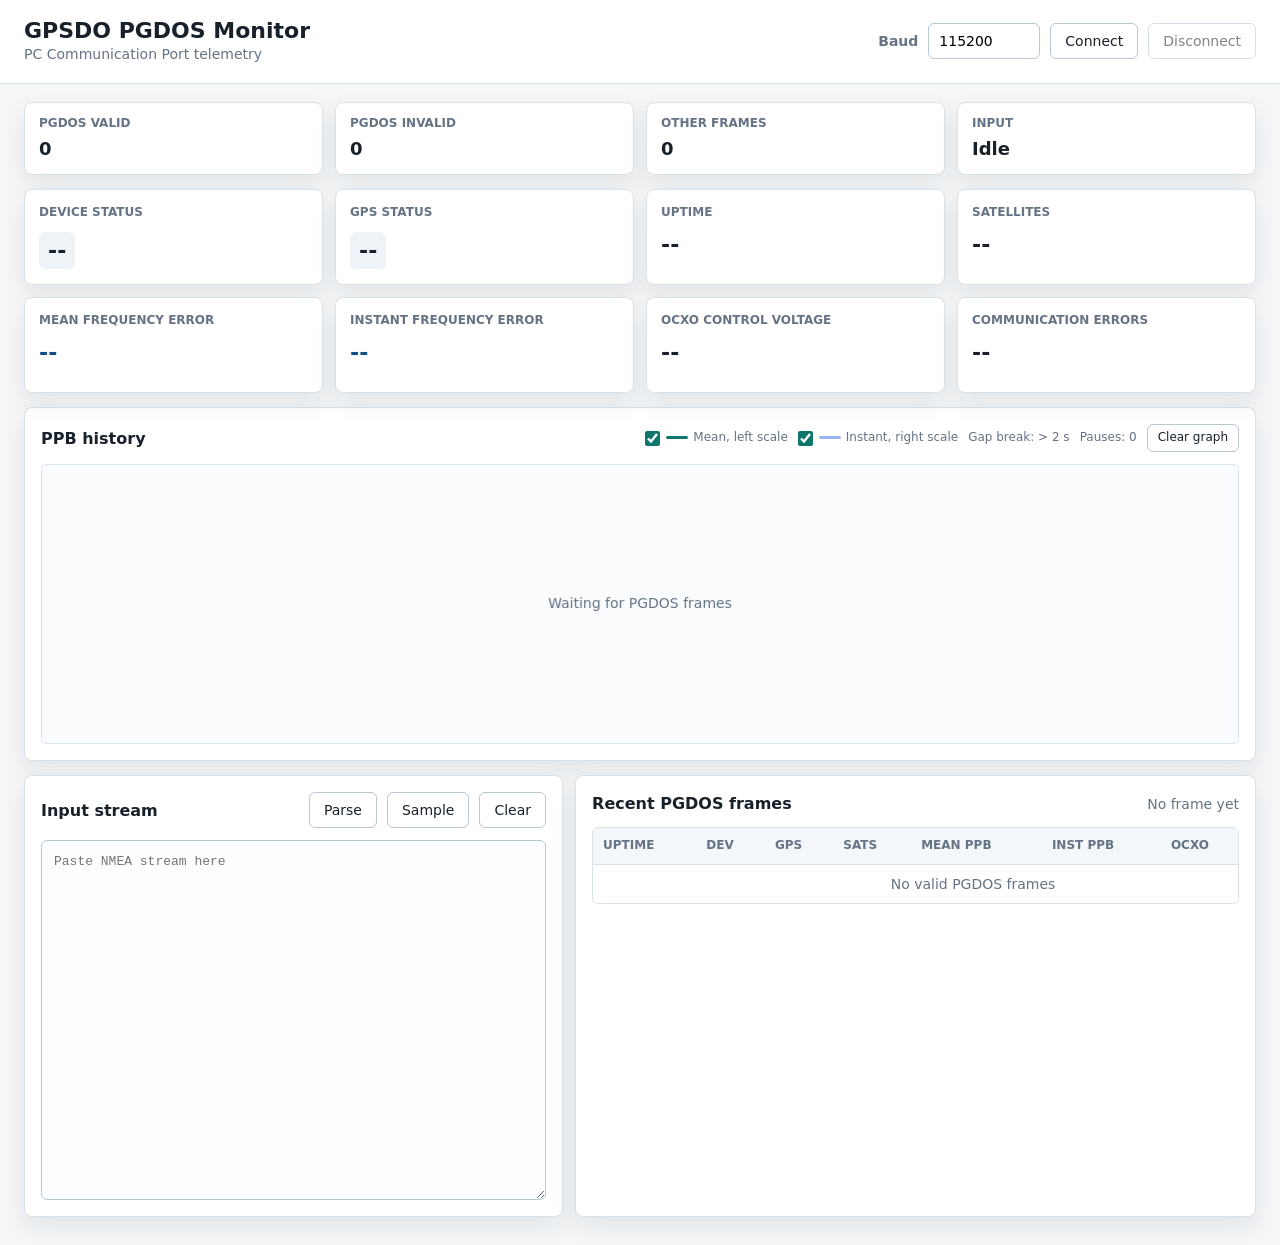
==== tools/gpsdo-monitor/index.html @ b1c15453 "Add GPSDO PGDOS Monitor" ====
<!doctype html>
<html lang="en">
<head>
  <meta charset="utf-8">
  <meta name="viewport" content="width=device-width, initial-scale=1">
  <title>GPSDO PGDOS Monitor</title>
  <link rel="stylesheet" href="styles.css">
  <script src="app.js" defer></script>
</head>
<body>
  <header class="app-header">
    <div>
      <h1>GPSDO PGDOS Monitor</h1>
      <div class="subtitle">PC Communication Port telemetry</div>
    </div>
    <div class="toolbar">
      <label class="field-label" for="baudInput">Baud</label>
      <input id="baudInput" class="baud-input" type="number" min="1200" step="1200" value="115200">
      <button id="connectBtn" type="button">Connect</button>
      <button id="disconnectBtn" type="button" disabled>Disconnect</button>
    </div>
  </header>

  <main>
    <section class="status-strip" aria-label="Parser summary">
      <div class="summary-item">
        <span class="summary-label">PGDOS valid</span>
        <strong id="validCount">0</strong>
      </div>
      <div class="summary-item">
        <span class="summary-label">PGDOS invalid</span>
        <strong id="invalidCount">0</strong>
      </div>
      <div class="summary-item">
        <span class="summary-label">Other frames</span>
        <strong id="ignoredCount">0</strong>
      </div>
      <div class="summary-item wide">
        <span class="summary-label">Input</span>
        <strong id="inputStatus">Idle</strong>
      </div>
    </section>

    <section class="metrics-grid" aria-label="Latest PGDOS data">
      <article class="metric">
        <span class="metric-label">Device status</span>
        <strong id="deviceStatus" class="status-pill">--</strong>
      </article>
      <article class="metric">
        <span class="metric-label">GPS status</span>
        <strong id="gpsStatus" class="status-pill">--</strong>
      </article>
      <article class="metric">
        <span class="metric-label">Uptime</span>
        <strong id="uptimeValue">--</strong>
      </article>
      <article class="metric">
        <span class="metric-label">Satellites</span>
        <strong id="satValue">--</strong>
      </article>
      <article class="metric emphasis">
        <span class="metric-label">Mean frequency error</span>
        <strong id="meanPpbValue">--</strong>
      </article>
      <article class="metric emphasis">
        <span class="metric-label">Instant frequency error</span>
        <strong id="instPpbValue">--</strong>
      </article>
      <article class="metric">
        <span class="metric-label">OCXO control voltage</span>
        <strong id="pwmValue">--</strong>
      </article>
      <article class="metric">
        <span class="metric-label">Communication errors</span>
        <strong id="commErrorsValue">--</strong>
      </article>
    </section>

    <section class="chart-section" aria-label="Frequency error chart">
      <div class="section-heading">
        <h2>PPB history</h2>
        <div class="legend">
          <label class="chart-toggle">
            <input id="meanToggle" type="checkbox" checked>
            <span><i class="line mean"></i>Mean, left scale</span>
          </label>
          <label class="chart-toggle">
            <input id="instantToggle" type="checkbox" checked>
            <span><i class="line inst"></i>Instant, right scale</span>
          </label>
          <span>Gap break: &gt; 2 s</span>
          <span id="gapCount">Pauses: 0</span>
          <button id="clearChartBtn" class="small-button" type="button">Clear graph</button>
        </div>
      </div>
      <canvas id="ppbChart" height="280"></canvas>
    </section>

    <section class="workspace">
      <div class="log-panel">
        <div class="section-heading">
          <h2>Input stream</h2>
          <div class="button-row">
            <button id="parseBtn" type="button">Parse</button>
            <button id="sampleBtn" type="button">Sample</button>
            <button id="clearBtn" type="button">Clear</button>
          </div>
        </div>
        <textarea id="rawInput" spellcheck="false" placeholder="Paste NMEA stream here"></textarea>
      </div>

      <div class="frames-panel">
        <div class="section-heading">
          <h2>Recent PGDOS frames</h2>
          <span id="lastFrameAt" class="muted">No frame yet</span>
        </div>
        <div class="table-wrap">
          <table>
            <thead>
              <tr>
                <th>Uptime</th>
                <th>Dev</th>
                <th>GPS</th>
                <th>Sats</th>
                <th>Mean ppb</th>
                <th>Inst ppb</th>
                <th>OCXO</th>
                <th>Errors</th>
              </tr>
            </thead>
            <tbody id="framesBody">
              <tr>
                <td colspan="8" class="empty-cell">No valid PGDOS frames</td>
              </tr>
            </tbody>
          </table>
        </div>
      </div>
    </section>
  </main>
</body>
</html>
---- tools/gpsdo-monitor/styles.css ----
:root {
  color-scheme: light;
  --bg: #f4f6f8;
  --panel: #ffffff;
  --panel-strong: #f9fbfc;
  --text: #18212a;
  --muted: #657384;
  --line: #d8e0e8;
  --accent: #0f766e;
  --accent-2: #2563eb;
  --warn: #b7791f;
  --bad: #b42318;
  --good-bg: #dff7ec;
  --warn-bg: #fff2cc;
  --bad-bg: #ffe4df;
  --shadow: 0 10px 24px rgba(24, 33, 42, 0.08);
}

* {
  box-sizing: border-box;
}

body {
  margin: 0;
  background: var(--bg);
  color: var(--text);
  font: 14px/1.45 system-ui, -apple-system, BlinkMacSystemFont, "Segoe UI", sans-serif;
}

button,
input,
textarea {
  font: inherit;
}

button {
  min-height: 36px;
  border: 1px solid #b9c6d4;
  border-radius: 6px;
  background: #ffffff;
  color: var(--text);
  padding: 0 14px;
  cursor: pointer;
}

button:hover:not(:disabled) {
  border-color: #8292a5;
  background: #f8fafc;
}

button:disabled {
  cursor: not-allowed;
  opacity: 0.55;
}

.small-button {
  min-height: 28px;
  padding: 0 10px;
  font-size: 12px;
}

.app-header {
  display: flex;
  align-items: center;
  justify-content: space-between;
  gap: 20px;
  padding: 18px 24px;
  background: #ffffff;
  border-bottom: 1px solid var(--line);
}

h1,
h2 {
  margin: 0;
  letter-spacing: 0;
}

h1 {
  font-size: 22px;
  line-height: 1.2;
}

h2 {
  font-size: 16px;
}

.subtitle,
.muted {
  color: var(--muted);
}

.toolbar,
.button-row,
.legend,
.section-heading {
  display: flex;
  align-items: center;
  gap: 10px;
}

.toolbar {
  flex-wrap: wrap;
  justify-content: flex-end;
}

.field-label {
  color: var(--muted);
  font-weight: 600;
}

.baud-input {
  width: 112px;
  min-height: 36px;
  border: 1px solid #b9c6d4;
  border-radius: 6px;
  padding: 0 10px;
  background: #ffffff;
}

main {
  width: min(1440px, 100%);
  margin: 0 auto;
  padding: 18px 24px 28px;
}

.status-strip,
.metrics-grid,
.workspace {
  display: grid;
  gap: 12px;
}

.status-strip {
  grid-template-columns: repeat(4, minmax(0, 1fr));
  margin-bottom: 14px;
}

.summary-item,
.metric,
.chart-section,
.log-panel,
.frames-panel {
  background: var(--panel);
  border: 1px solid var(--line);
  border-radius: 8px;
  box-shadow: var(--shadow);
}

.summary-item {
  padding: 12px 14px;
}

.summary-label,
.metric-label {
  display: block;
  color: var(--muted);
  font-size: 12px;
  font-weight: 700;
  text-transform: uppercase;
}

.summary-item strong {
  display: block;
  margin-top: 4px;
  font-size: 18px;
}

.metrics-grid {
  grid-template-columns: repeat(4, minmax(0, 1fr));
}

.metric {
  min-height: 96px;
  padding: 14px;
}

.metric strong {
  display: block;
  margin-top: 10px;
  font-size: 22px;
  line-height: 1.15;
  overflow-wrap: anywhere;
}

.metric.emphasis strong {
  color: #0f4f86;
}

.status-pill {
  width: fit-content;
  max-width: 100%;
  border-radius: 6px;
  padding: 6px 9px;
  background: #eef3f8;
}

.status-pill[data-tone="good"] {
  background: var(--good-bg);
  color: #146c43;
}

.status-pill[data-tone="warn"] {
  background: var(--warn-bg);
  color: var(--warn);
}

.status-pill[data-tone="bad"] {
  background: var(--bad-bg);
  color: var(--bad);
}

.chart-section {
  margin-top: 14px;
  padding: 16px;
}

.section-heading {
  justify-content: space-between;
  margin-bottom: 12px;
}

.legend {
  flex-wrap: wrap;
  color: var(--muted);
  font-size: 12px;
}

.chart-toggle {
  display: inline-flex;
  align-items: center;
  gap: 6px;
  cursor: pointer;
  user-select: none;
}

.chart-toggle input {
  width: 15px;
  height: 15px;
  margin: 0;
  accent-color: var(--accent);
}

.line {
  display: inline-block;
  width: 22px;
  height: 3px;
  margin-right: 5px;
  vertical-align: middle;
  border-radius: 3px;
}

.line.mean {
  background: var(--accent);
}

.line.inst {
  background: rgba(37, 99, 235, 0.48);
}

#ppbChart {
  display: block;
  width: 100%;
  height: 280px;
  background: var(--panel-strong);
  border: 1px solid var(--line);
  border-radius: 6px;
}

.workspace {
  grid-template-columns: minmax(340px, 0.95fr) minmax(520px, 1.2fr);
  margin-top: 14px;
}

.log-panel,
.frames-panel {
  min-width: 0;
  padding: 16px;
}

#rawInput {
  display: block;
  width: 100%;
  min-height: 360px;
  resize: vertical;
  border: 1px solid #b9c6d4;
  border-radius: 6px;
  padding: 12px;
  background: #fbfdff;
  color: #111827;
  font-family: "Cascadia Mono", Consolas, "Liberation Mono", monospace;
  font-size: 13px;
  line-height: 1.45;
}

.table-wrap {
  width: 100%;
  overflow-x: auto;
  border: 1px solid var(--line);
  border-radius: 6px;
}

table {
  width: 100%;
  min-width: 760px;
  border-collapse: collapse;
  background: #ffffff;
}

th,
td {
  padding: 9px 10px;
  border-bottom: 1px solid var(--line);
  text-align: left;
  white-space: nowrap;
}

th {
  background: #f3f7fa;
  color: var(--muted);
  font-size: 12px;
  text-transform: uppercase;
}

tbody tr:last-child td {
  border-bottom: 0;
}

.empty-cell {
  color: var(--muted);
  text-align: center;
}

@media (max-width: 1100px) {
  .status-strip,
  .metrics-grid {
    grid-template-columns: repeat(2, minmax(0, 1fr));
  }

  .workspace {
    grid-template-columns: 1fr;
  }
}

@media (max-width: 680px) {
  .app-header,
  .section-heading {
    align-items: flex-start;
    flex-direction: column;
  }

  .toolbar,
  .button-row {
    width: 100%;
    justify-content: flex-start;
  }

  .status-strip,
  .metrics-grid {
    grid-template-columns: 1fr;
  }

  main {
    padding: 14px;
  }
}
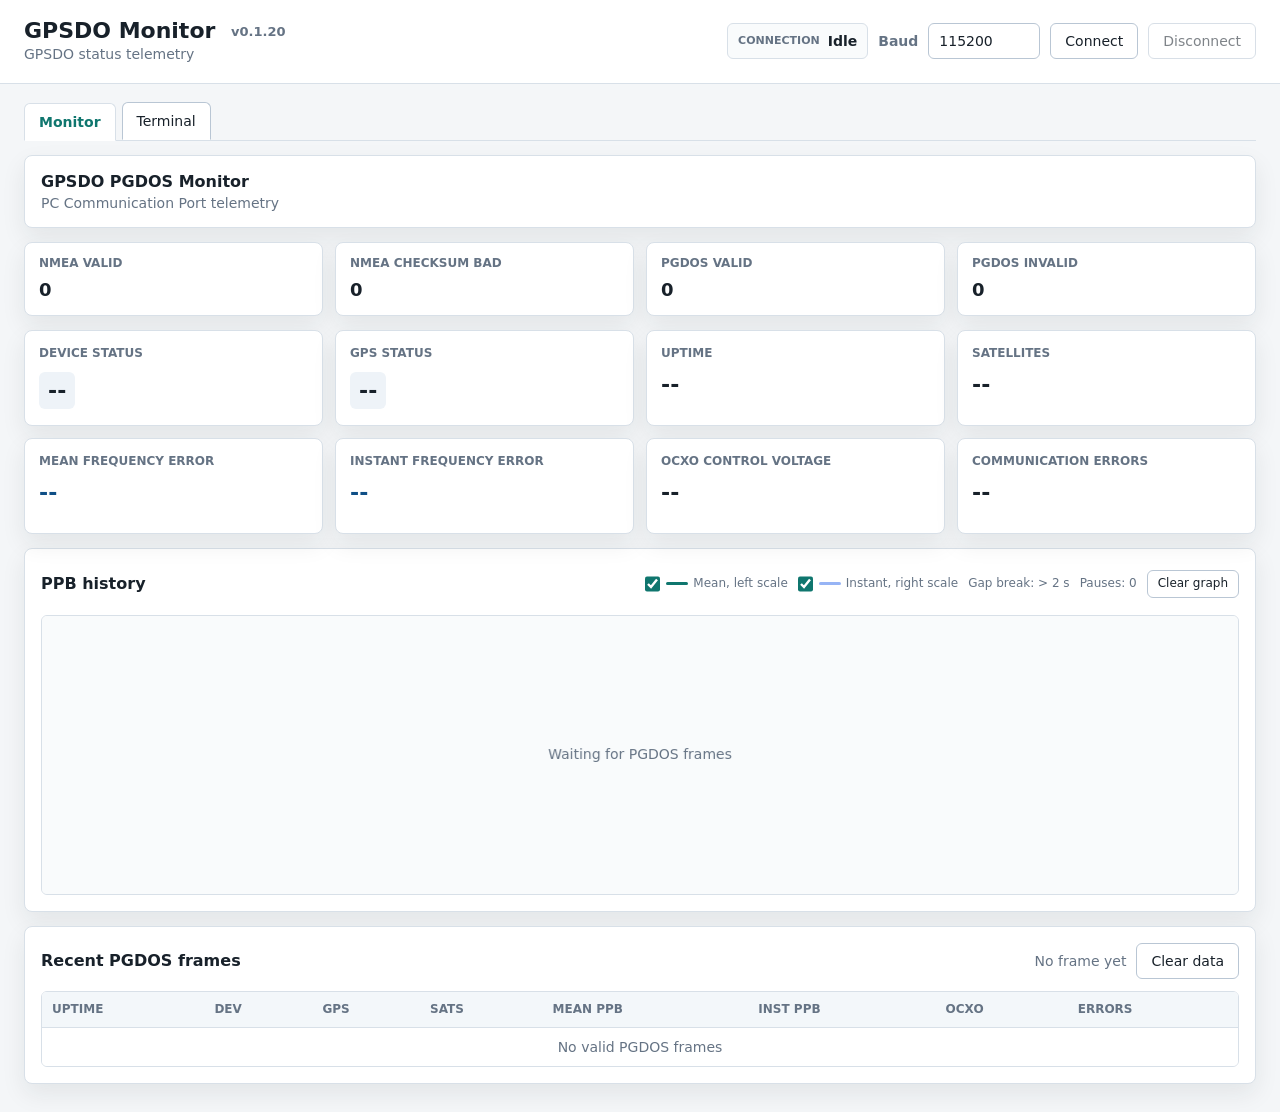
==== commit 17864e90: "Update GPSDO Monitor" ====
--- a/tools/gpsdo-monitor/index.html
+++ b/tools/gpsdo-monitor/index.html
@@ -3,17 +3,22 @@
 <head>
   <meta charset="utf-8">
   <meta name="viewport" content="width=device-width, initial-scale=1">
-  <title>GPSDO PGDOS Monitor</title>
+  <title>GPSDO Monitor</title>
   <link rel="stylesheet" href="styles.css">
   <script src="app.js" defer></script>
+  <script src="terminal.js" defer></script>
 </head>
 <body>
   <header class="app-header">
     <div>
-      <h1>GPSDO PGDOS Monitor</h1>
-      <div class="subtitle">PC Communication Port telemetry</div>
+      <h1>GPSDO Monitor <span class="app-version">v0.1.20</span></h1>
+      <div class="subtitle">GPSDO status telemetry</div>
     </div>
     <div class="toolbar">
+      <div class="connection-inline">
+        <span class="summary-label">Connection</span>
+        <strong id="inputStatus">Idle</strong>
+      </div>
       <label class="field-label" for="baudInput">Baud</label>
       <input id="baudInput" class="baud-input" type="number" min="1200" step="1200" value="115200">
       <button id="connectBtn" type="button">Connect</button>
@@ -22,7 +27,28 @@
   </header>
 
   <main>
+    <nav class="tabs" aria-label="Application views">
+      <button class="tab-button active" type="button" data-tab-target="monitorTab">Monitor</button>
+      <button class="tab-button" type="button" data-tab-target="terminalTab">Terminal</button>
+    </nav>
+
+    <section id="monitorTab" class="tab-panel active">
+      <section class="connection-panel">
+        <div>
+          <h2>GPSDO PGDOS Monitor</h2>
+          <div class="subtitle">PC Communication Port telemetry</div>
+        </div>
+      </section>
+
     <section class="status-strip" aria-label="Parser summary">
+      <div class="summary-item">
+        <span class="summary-label">NMEA valid</span>
+        <strong id="nmeaValidCount">0</strong>
+      </div>
+      <div class="summary-item">
+        <span class="summary-label">NMEA checksum bad</span>
+        <strong id="nmeaInvalidCount">0</strong>
+      </div>
       <div class="summary-item">
         <span class="summary-label">PGDOS valid</span>
         <strong id="validCount">0</strong>
@@ -30,14 +56,6 @@
       <div class="summary-item">
         <span class="summary-label">PGDOS invalid</span>
         <strong id="invalidCount">0</strong>
-      </div>
-      <div class="summary-item">
-        <span class="summary-label">Other frames</span>
-        <strong id="ignoredCount">0</strong>
-      </div>
-      <div class="summary-item wide">
-        <span class="summary-label">Input</span>
-        <strong id="inputStatus">Idle</strong>
       </div>
     </section>
 
@@ -96,23 +114,13 @@
       <canvas id="ppbChart" height="280"></canvas>
     </section>
 
-    <section class="workspace">
-      <div class="log-panel">
-        <div class="section-heading">
-          <h2>Input stream</h2>
-          <div class="button-row">
-            <button id="parseBtn" type="button">Parse</button>
-            <button id="sampleBtn" type="button">Sample</button>
-            <button id="clearBtn" type="button">Clear</button>
-          </div>
-        </div>
-        <textarea id="rawInput" spellcheck="false" placeholder="Paste NMEA stream here"></textarea>
-      </div>
-
-      <div class="frames-panel">
+      <section class="frames-panel monitor-frames">
         <div class="section-heading">
           <h2>Recent PGDOS frames</h2>
-          <span id="lastFrameAt" class="muted">No frame yet</span>
+          <div class="button-row">
+            <span id="lastFrameAt" class="muted">No frame yet</span>
+            <button id="clearBtn" type="button">Clear data</button>
+          </div>
         </div>
         <div class="table-wrap">
           <table>
@@ -135,7 +143,73 @@
             </tbody>
           </table>
         </div>
-      </div>
+      </section>
+    </section>
+
+    <section id="terminalTab" class="tab-panel">
+      <section class="connection-panel">
+        <div>
+          <h2>Terminal</h2>
+          <div class="subtitle">Send a command and watch the receiver stream</div>
+        </div>
+      </section>
+
+      <section class="status-strip">
+        <div class="summary-item">
+          <span class="summary-label">Port</span>
+          <strong id="terminalPortStatus">Idle</strong>
+        </div>
+        <div class="summary-item">
+          <span class="summary-label">Last TX</span>
+          <strong id="terminalTxStatus" class="result neutral">None</strong>
+        </div>
+        <div class="summary-item">
+          <span class="summary-label">Received lines</span>
+          <strong id="terminalLineCount">0</strong>
+        </div>
+        <div class="summary-item">
+          <span class="summary-label">Command mode</span>
+          <strong id="terminalModeStatus">Payload</strong>
+        </div>
+      </section>
+
+      <section class="command-panel">
+        <div class="section-heading">
+          <h2>Command</h2>
+          <div class="button-row">
+            <button id="terminalLoadHotStartBtn" type="button">Load hot start</button>
+            <button id="terminalClearLogBtn" type="button">Clear log</button>
+          </div>
+        </div>
+
+        <div class="form-grid">
+          <label class="field">
+            <span>Command mode</span>
+            <select id="terminalCommandMode">
+              <option value="payload" selected>NMEA payload, auto checksum</option>
+              <option value="raw">Raw command line</option>
+            </select>
+          </label>
+
+          <label class="field wide">
+            <span id="terminalCommandLabel">NMEA payload</span>
+            <input id="terminalCommandInput" type="text" spellcheck="false" placeholder="Example: PCAS10,0">
+          </label>
+        </div>
+
+        <div class="send-row">
+          <button id="terminalSendBtn" class="primary" type="button" disabled>Send command</button>
+          <code id="terminalPreviewText">$...*CS\r\n</code>
+        </div>
+      </section>
+
+      <section class="log-panel terminal-log-panel">
+        <div class="section-heading">
+          <h2>Serial log</h2>
+          <span class="muted">RX and TX are shown with timestamps</span>
+        </div>
+        <pre id="terminalSerialLog"></pre>
+      </section>
     </section>
   </main>
 </body>
--- a/tools/gpsdo-monitor/styles.css
+++ b/tools/gpsdo-monitor/styles.css
@@ -29,6 +29,7 @@
 
 button,
 input,
+select,
 textarea {
   font: inherit;
 }
@@ -46,6 +47,17 @@
 button:hover:not(:disabled) {
   border-color: #8292a5;
   background: #f8fafc;
+}
+
+button.primary {
+  border-color: var(--accent);
+  background: var(--accent);
+  color: #ffffff;
+}
+
+button.primary:hover:not(:disabled) {
+  border-color: #0b5f59;
+  background: #0b5f59;
 }
 
 button:disabled {
@@ -80,6 +92,15 @@
   line-height: 1.2;
 }
 
+.app-version {
+  display: inline-block;
+  margin-left: 8px;
+  color: var(--muted);
+  font-size: 13px;
+  font-weight: 700;
+  vertical-align: middle;
+}
+
 h2 {
   font-size: 16px;
 }
@@ -121,6 +142,50 @@
   width: min(1440px, 100%);
   margin: 0 auto;
   padding: 18px 24px 28px;
+}
+
+.tabs {
+  display: flex;
+  gap: 6px;
+  margin-bottom: 14px;
+  border-bottom: 1px solid var(--line);
+}
+
+.tab-button {
+  min-height: 38px;
+  border-bottom-color: transparent;
+  border-radius: 6px 6px 0 0;
+  box-shadow: none;
+}
+
+.tab-button.active {
+  border-color: var(--line);
+  border-bottom-color: #ffffff;
+  background: #ffffff;
+  color: var(--accent);
+  font-weight: 700;
+  transform: translateY(1px);
+}
+
+.tab-panel {
+  display: none;
+}
+
+.tab-panel.active {
+  display: block;
+}
+
+.connection-panel {
+  display: flex;
+  align-items: center;
+  justify-content: space-between;
+  gap: 20px;
+  margin-bottom: 14px;
+  padding: 14px 16px;
+  background: var(--panel);
+  border: 1px solid var(--line);
+  border-radius: 8px;
+  box-shadow: var(--shadow);
 }
 
 .status-strip,
@@ -165,6 +230,25 @@
   font-size: 18px;
 }
 
+.connection-inline {
+  display: flex;
+  align-items: center;
+  gap: 8px;
+  min-height: 36px;
+  border: 1px solid var(--line);
+  border-radius: 6px;
+  background: var(--panel-strong);
+  padding: 0 10px;
+}
+
+.connection-inline .summary-label {
+  font-size: 11px;
+}
+
+.connection-inline strong {
+  white-space: nowrap;
+}
+
 .metrics-grid {
   grid-template-columns: repeat(4, minmax(0, 1fr));
 }
@@ -205,6 +289,24 @@
 }
 
 .status-pill[data-tone="bad"] {
+  background: var(--bad-bg);
+  color: var(--bad);
+}
+
+.result {
+  width: fit-content;
+  max-width: 100%;
+  border-radius: 6px;
+  padding: 5px 8px;
+  background: #eef3f8;
+}
+
+.result.pass {
+  background: var(--good-bg);
+  color: #146c43;
+}
+
+.result.fail {
   background: var(--bad-bg);
   color: var(--bad);
 }
@@ -271,25 +373,98 @@
   margin-top: 14px;
 }
 
+.monitor-frames {
+  margin-top: 14px;
+}
+
 .log-panel,
 .frames-panel {
   min-width: 0;
   padding: 16px;
 }
 
-#rawInput {
+.command-panel {
+  margin-top: 14px;
+  padding: 16px;
+  background: var(--panel);
+  border: 1px solid var(--line);
+  border-radius: 8px;
+  box-shadow: var(--shadow);
+}
+
+.form-grid {
+  display: grid;
+  grid-template-columns: 1.3fr 0.7fr;
+  gap: 12px;
+}
+
+.field {
+  display: flex;
+  flex-direction: column;
+  gap: 6px;
+  min-width: 0;
+}
+
+.field.wide {
+  grid-column: 1 / -1;
+}
+
+.field span {
+  color: var(--muted);
+  font-size: 12px;
+  font-weight: 700;
+  text-transform: uppercase;
+}
+
+input,
+select {
+  min-height: 38px;
+  border: 1px solid #b9c6d4;
+  border-radius: 6px;
+  background: #ffffff;
+  color: var(--text);
+  padding: 0 10px;
+}
+
+.send-row {
+  display: flex;
+  align-items: center;
+  justify-content: space-between;
+  gap: 10px;
+  margin-top: 14px;
+}
+
+#terminalCommandInput,
+#terminalPreviewText,
+#terminalSerialLog {
+  font-family: "Cascadia Mono", Consolas, "Liberation Mono", monospace;
+}
+
+#terminalPreviewText {
   display: block;
-  width: 100%;
-  min-height: 360px;
-  resize: vertical;
-  border: 1px solid #b9c6d4;
-  border-radius: 6px;
+  min-height: 36px;
+  flex: 1;
+  border: 1px solid var(--line);
+  border-radius: 6px;
+  background: var(--panel-strong);
+  color: #334155;
+  padding: 8px 10px;
+  overflow-x: auto;
+  white-space: nowrap;
+}
+
+#terminalSerialLog {
+  min-height: 440px;
+  max-height: 580px;
+  margin: 0;
+  overflow: auto;
+  border: 1px solid var(--line);
+  border-radius: 6px;
+  background: #0f172a;
+  color: #d8e9ff;
   padding: 12px;
-  background: #fbfdff;
-  color: #111827;
-  font-family: "Cascadia Mono", Consolas, "Liberation Mono", monospace;
-  font-size: 13px;
   line-height: 1.45;
+  white-space: pre-wrap;
 }
 
 .table-wrap {
@@ -343,6 +518,7 @@
 
 @media (max-width: 680px) {
   .app-header,
+  .connection-panel,
   .section-heading {
     align-items: flex-start;
     flex-direction: column;
@@ -355,8 +531,18 @@
   }
 
   .status-strip,
-  .metrics-grid {
+  .metrics-grid,
+  .form-grid {
     grid-template-columns: 1fr;
+  }
+
+  .send-row {
+    align-items: flex-start;
+    flex-direction: column;
+  }
+
+  #terminalPreviewText {
+    width: 100%;
   }
 
   main {
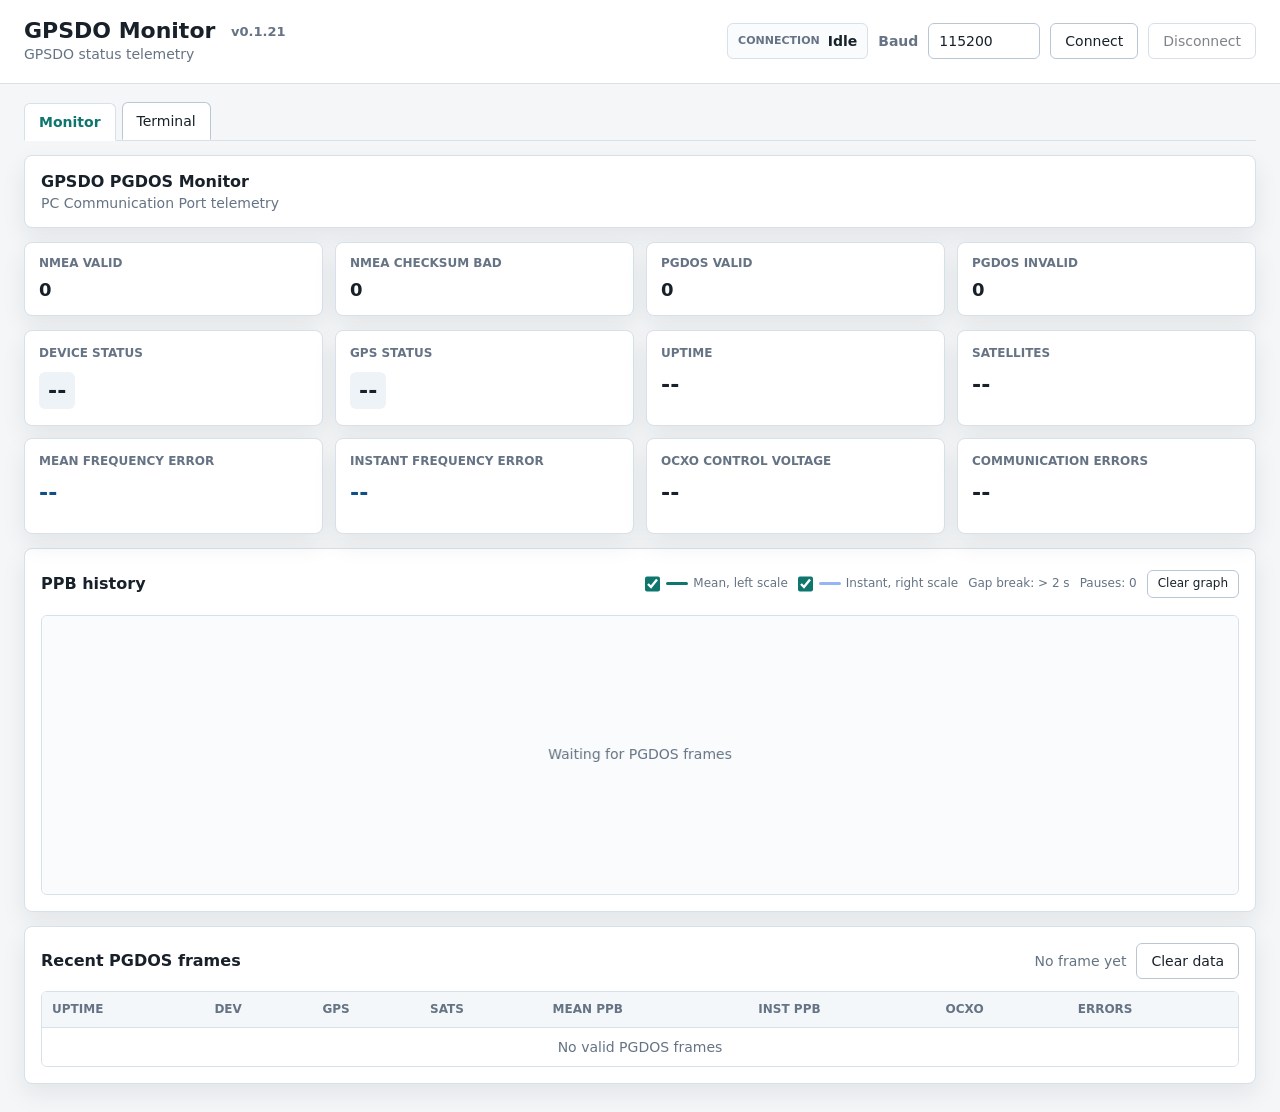
==== commit e5293061: "Version 0.1.21" ====
--- a/tools/gpsdo-monitor/index.html
+++ b/tools/gpsdo-monitor/index.html
@@ -11,7 +11,7 @@
 <body>
   <header class="app-header">
     <div>
-      <h1>GPSDO Monitor <span class="app-version">v0.1.20</span></h1>
+      <h1>GPSDO Monitor <span class="app-version">v0.1.21</span></h1>
       <div class="subtitle">GPSDO status telemetry</div>
     </div>
     <div class="toolbar">
